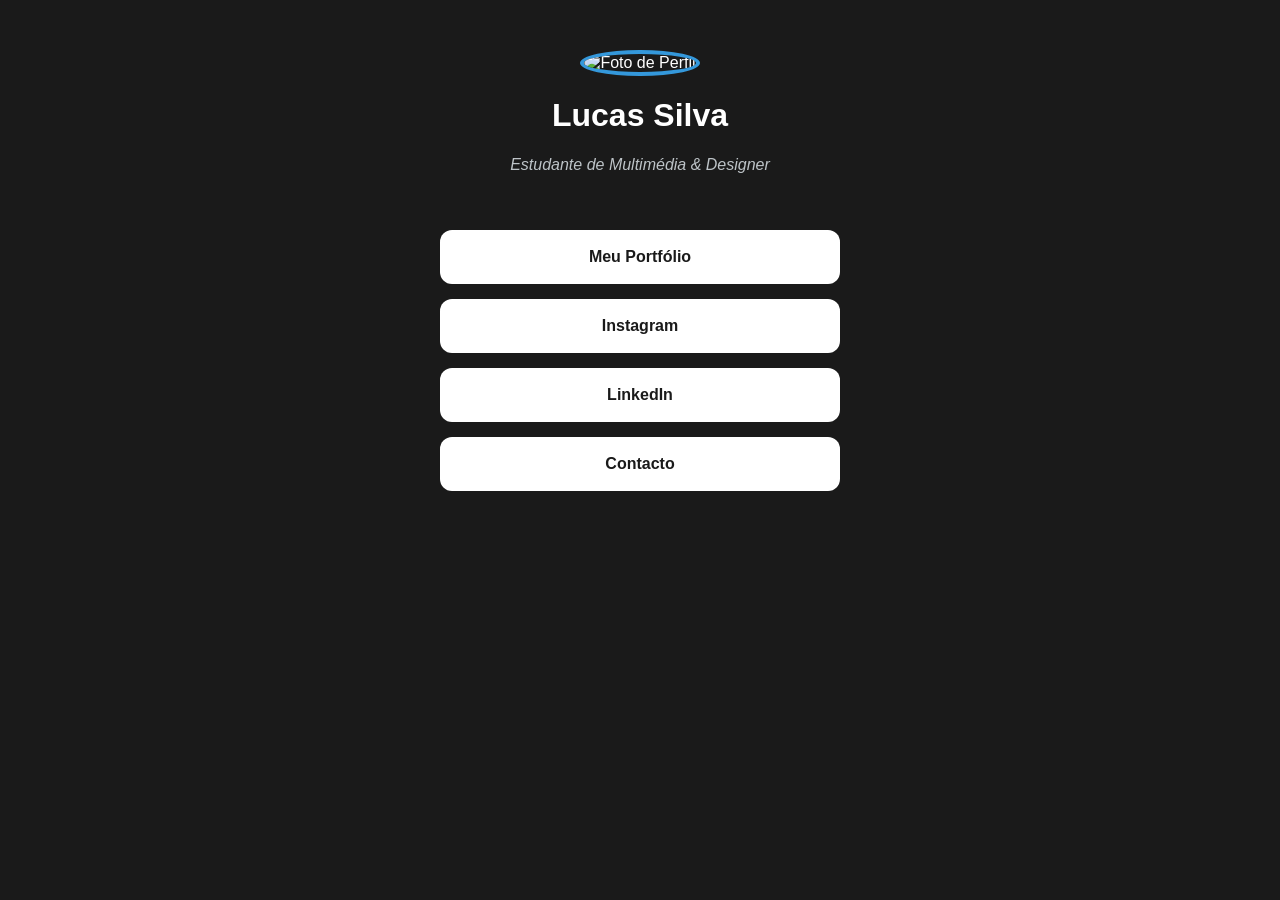
==== index.html @ 3a95f0db "Add files via upload" ====
<!DOCTYPE html>
<html lang="pt">
<head>
    <meta charset="UTF-8">
    <meta name="viewport" content="width=device-width, initial-scale=1.0">
    <title>My Creative Hub</title>

    <link rel="stylesheet" href="style.css">
    
    <link rel="manifest" href="manifest.json">
    
    <meta name="theme-color" content="#1a1a1a">
</head>
<body>

    <header>
        <img src="assets/images/perfil.jpg" alt="Foto de Perfil" class="avatar">
        <h1>Lucas Silva</h1>
        <p class="bio">Estudante de Multimédia & Designer</p>
    </header>

    <main class="links-container">
        <a href="https://www.behance.net/teu-utilizador" target="_blank" class="btn">Meu Portfólio</a>
        <a href="https://instagram.com/teu-utilizador" target="_blank" class="btn">Instagram</a>
        <a href="https://linkedin.com/teu-utilizador" target="_blank" class="btn">LinkedIn</a>
        <a href="mailto:email@exemplo.com" class="btn">Contacto</a>
    </main>

    <script>
        if ('serviceWorker' in navigator) {
            navigator.serviceWorker.register('sw.js')
            .then(() => console.log("App pronta para uso!"));
        }
    </script>
</body>
</html>
---- style.css ----
/* Configurações gerais da página */
body {
    margin: 0;
    padding: 0;
    background-color: #1a1a1a; /* Cor de fundo escura (moderna) */
    color: white;
    font-family: 'Segoe UI', Tahoma, Geneva, Verdana, sans-serif;
    display: flex;
    flex-direction: column; /* Alinha elementos um por baixo do outro */
    align-items: center;    /* Centra horizontalmente */
    min-height: 100vh;
}

header {
    margin-top: 50px;
    text-align: center;
}

/* Transforma a foto quadrada em redonda */
.avatar {
    width: 150px;
    height: 150px;
    border-radius: 50%; /* O segredo do círculo */
    border: 4px solid #3498db; /* Moldura azul à volta da foto */
    object-fit: cover; /* Garante que a foto não fica esticada */
}

.bio {
    color: #bdc3c7;
    font-style: italic;
}

/* Contentor dos botões */
.links-container {
    width: 90%;
    max-width: 400px;
    margin-top: 40px;
}

/* Estilo dos botões (links) */
.btn {
    display: block;
    background-color: white;
    color: #1a1a1a;
    text-decoration: none; /* Remove o sublinhado */
    padding: 18px;
    margin-bottom: 15px;
    border-radius: 12px;   /* Cantos suaves */
    text-align: center;
    font-weight: bold;
    transition: 0.3s;      /* Suaviza a animação de toque */
}

/* Efeito quando o rato passa por cima (ou o dedo toca) */
.btn:hover {
    background-color: #3498db;
    color: white;
    transform: translateY(-3px); /* Pequeno salto para cima */
}
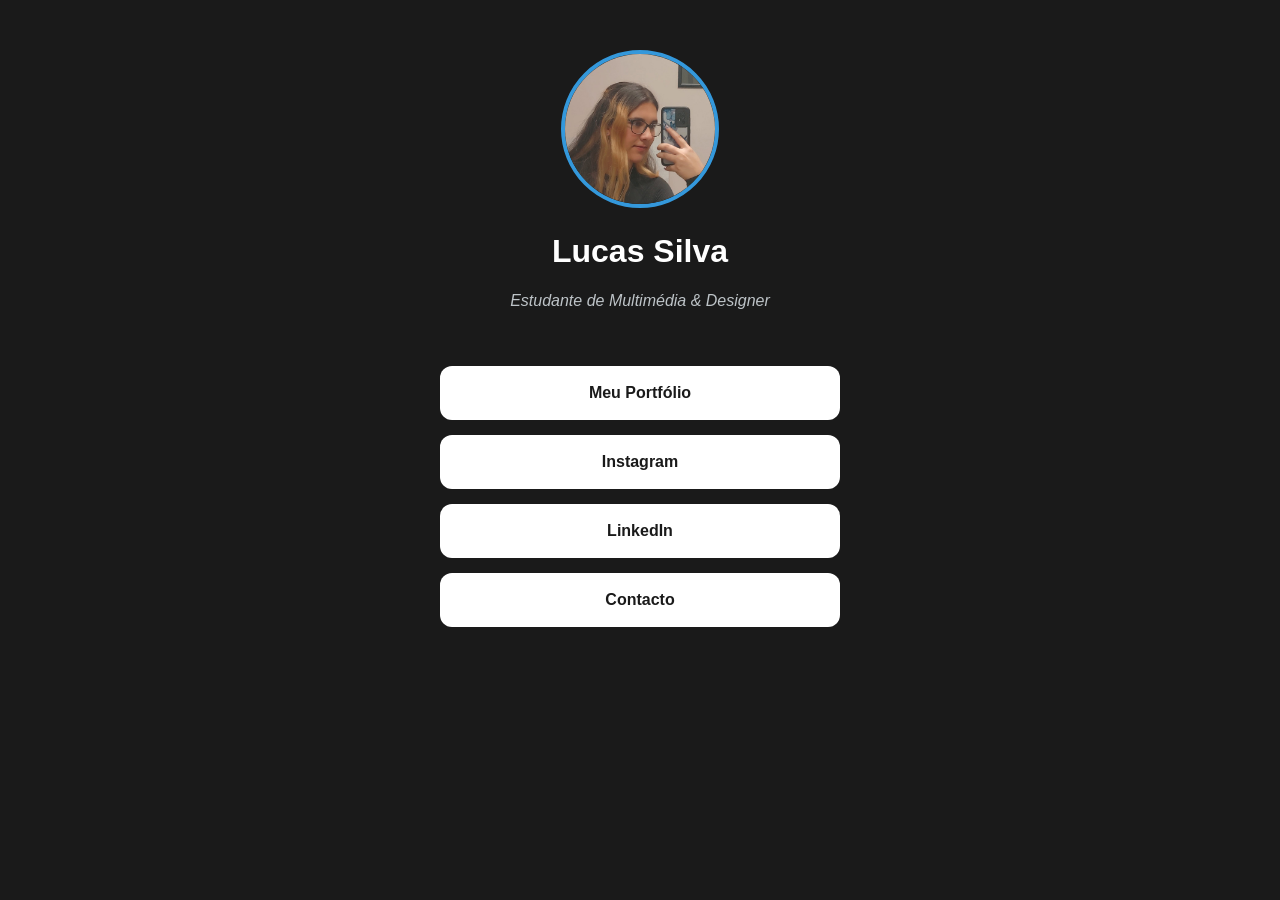
==== commit 6aa41f90: "Update index.html" ====
--- a/index.html
+++ b/index.html
@@ -20,7 +20,7 @@
     </header>
 
     <main class="links-container">
-        <a href="https://www.behance.net/teu-utilizador" target="_blank" class="btn">Meu Portfólio</a>
+        <a href="https://www.behance.net/jessicacristin9/projects" target="_blank" class="btn">Meu Portfólio</a>
         <a href="https://instagram.com/teu-utilizador" target="_blank" class="btn">Instagram</a>
         <a href="https://linkedin.com/teu-utilizador" target="_blank" class="btn">LinkedIn</a>
         <a href="mailto:email@exemplo.com" class="btn">Contacto</a>
@@ -33,4 +33,4 @@
         }
     </script>
 </body>
-</html>+</html>
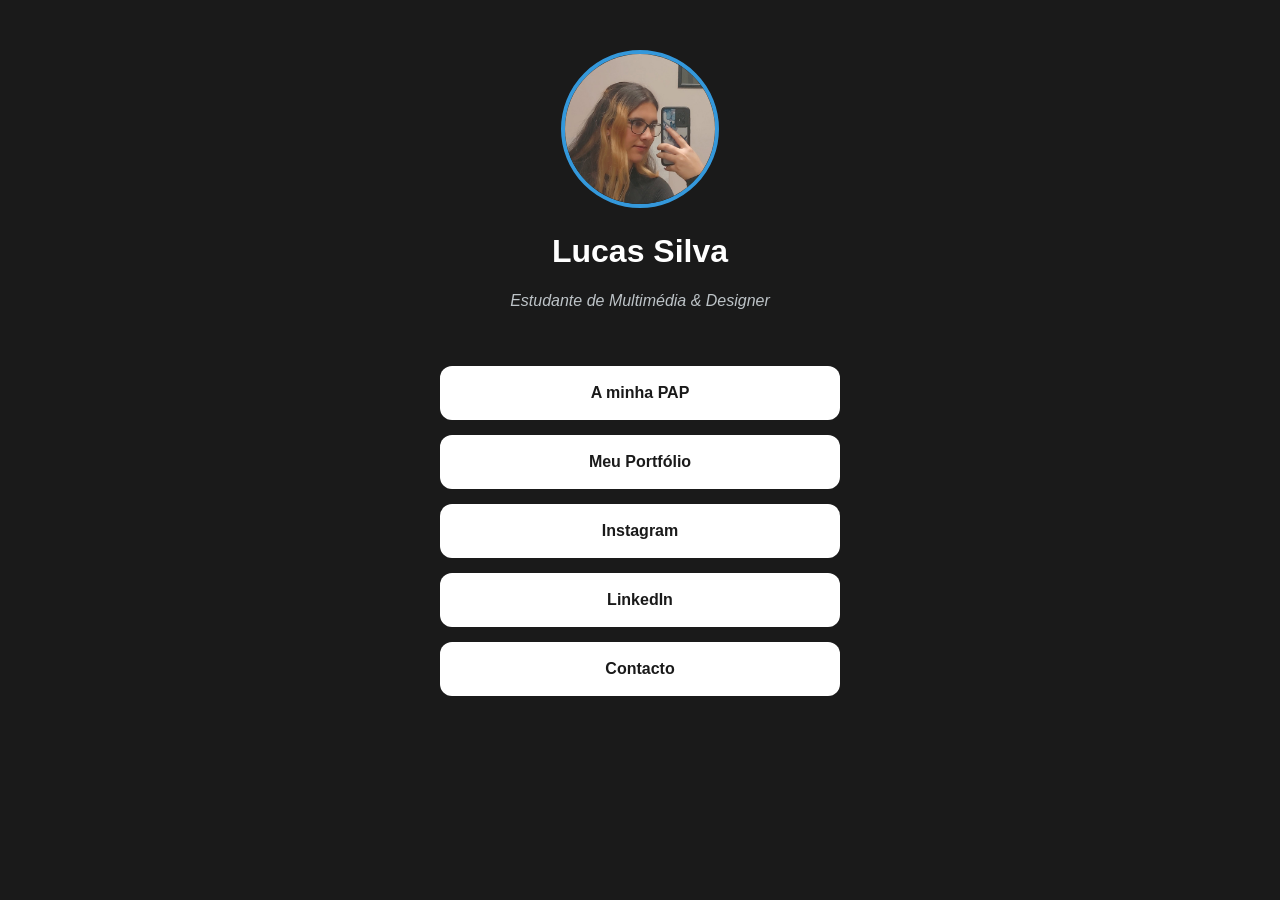
==== commit 1f8230e5: "Update index.html" ====
--- a/index.html
+++ b/index.html
@@ -20,10 +20,11 @@
     </header>
 
     <main class="links-container">
-        <a href="https://www.behance.net/jessicacristin9/projects" target="_blank" class="btn">Meu Portfólio</a>
-        <a href="https://instagram.com/teu-utilizador" target="_blank" class="btn">Instagram</a>
-        <a href="https://linkedin.com/teu-utilizador" target="_blank" class="btn">LinkedIn</a>
-        <a href="mailto:email@exemplo.com" class="btn">Contacto</a>
+        <a href="pap.html" class="btn btn-pap">A minha PAP</a>
+        <a href="https://www.behance.net/jessicacristin9" target="_blank" class="btn">Meu Portfólio</a>
+        <a href="https://instagram.com" target="_blank" class="btn">Instagram</a>
+        <a href="https://linkedin.com" target="_blank" class="btn">LinkedIn</a>
+        <a href="mailto:a14910@aecister.pt" class="btn">Contacto</a>
     </main>
 
     <script>
